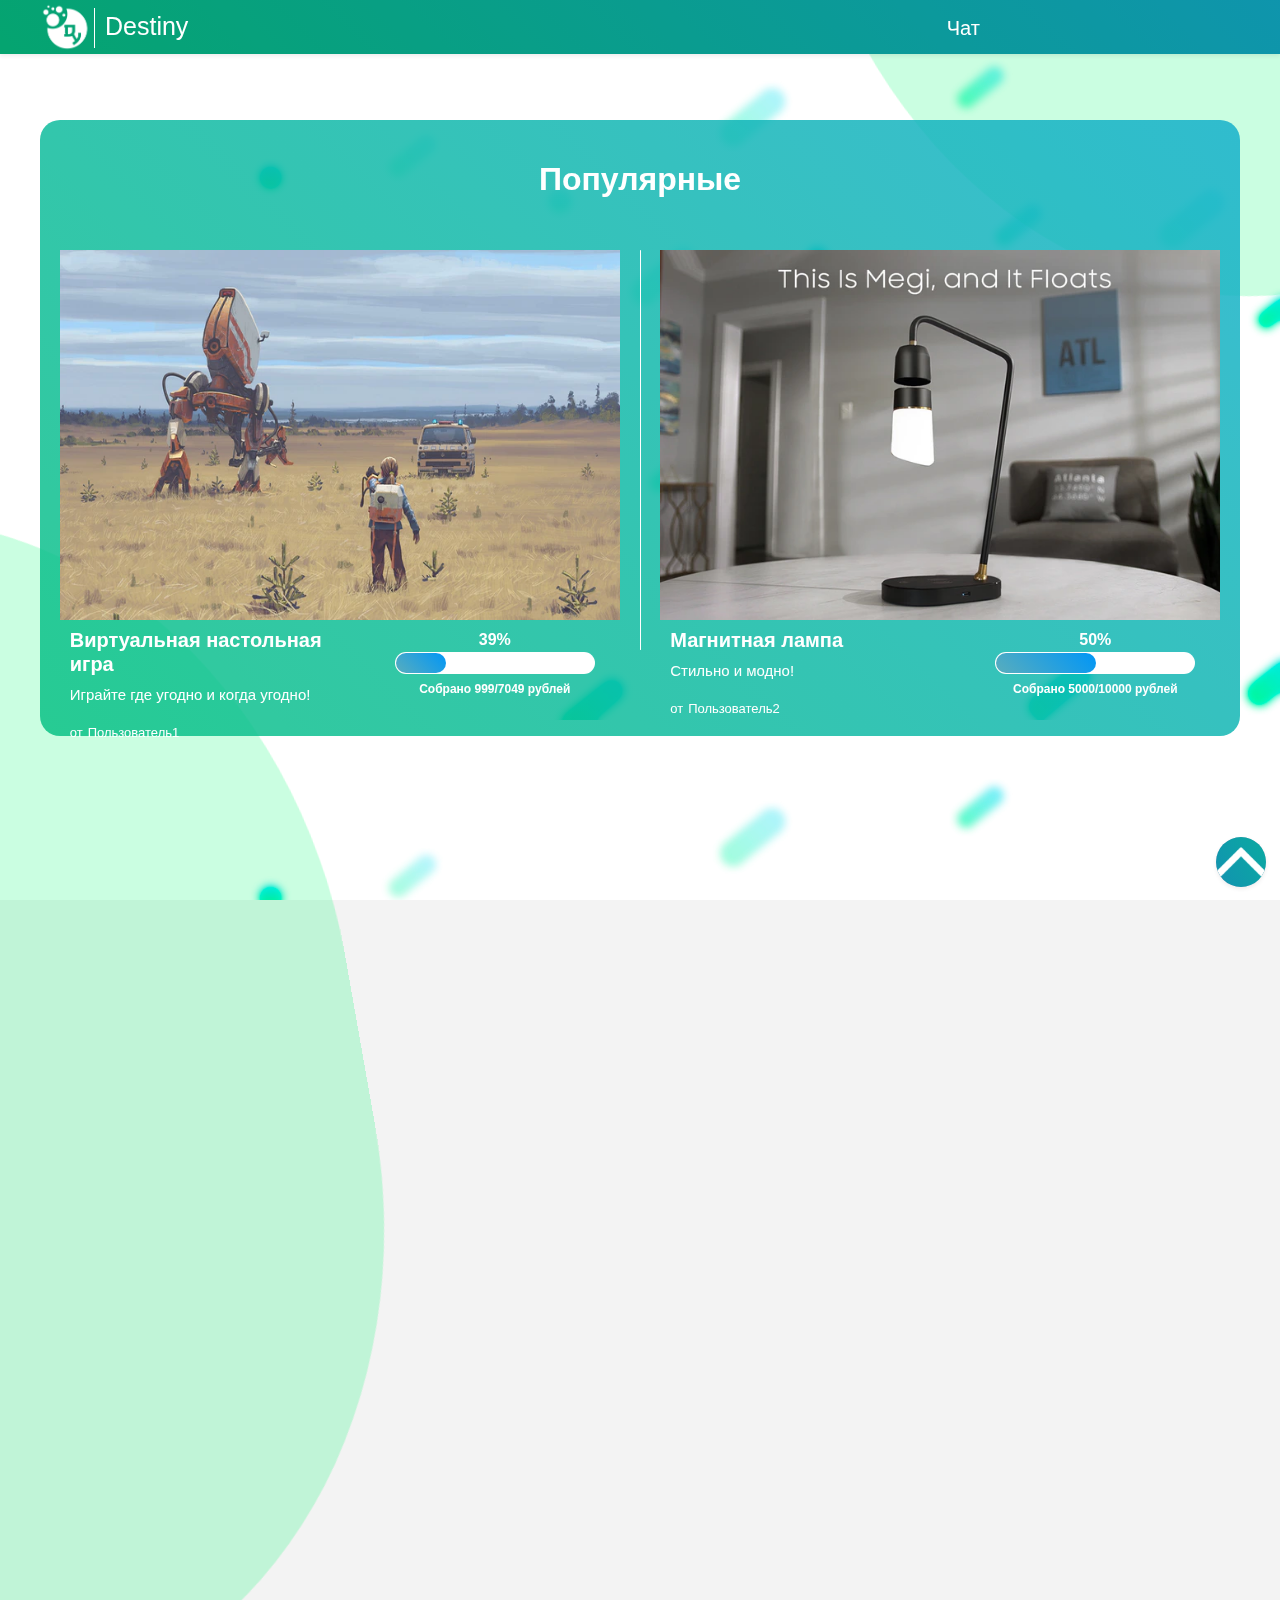
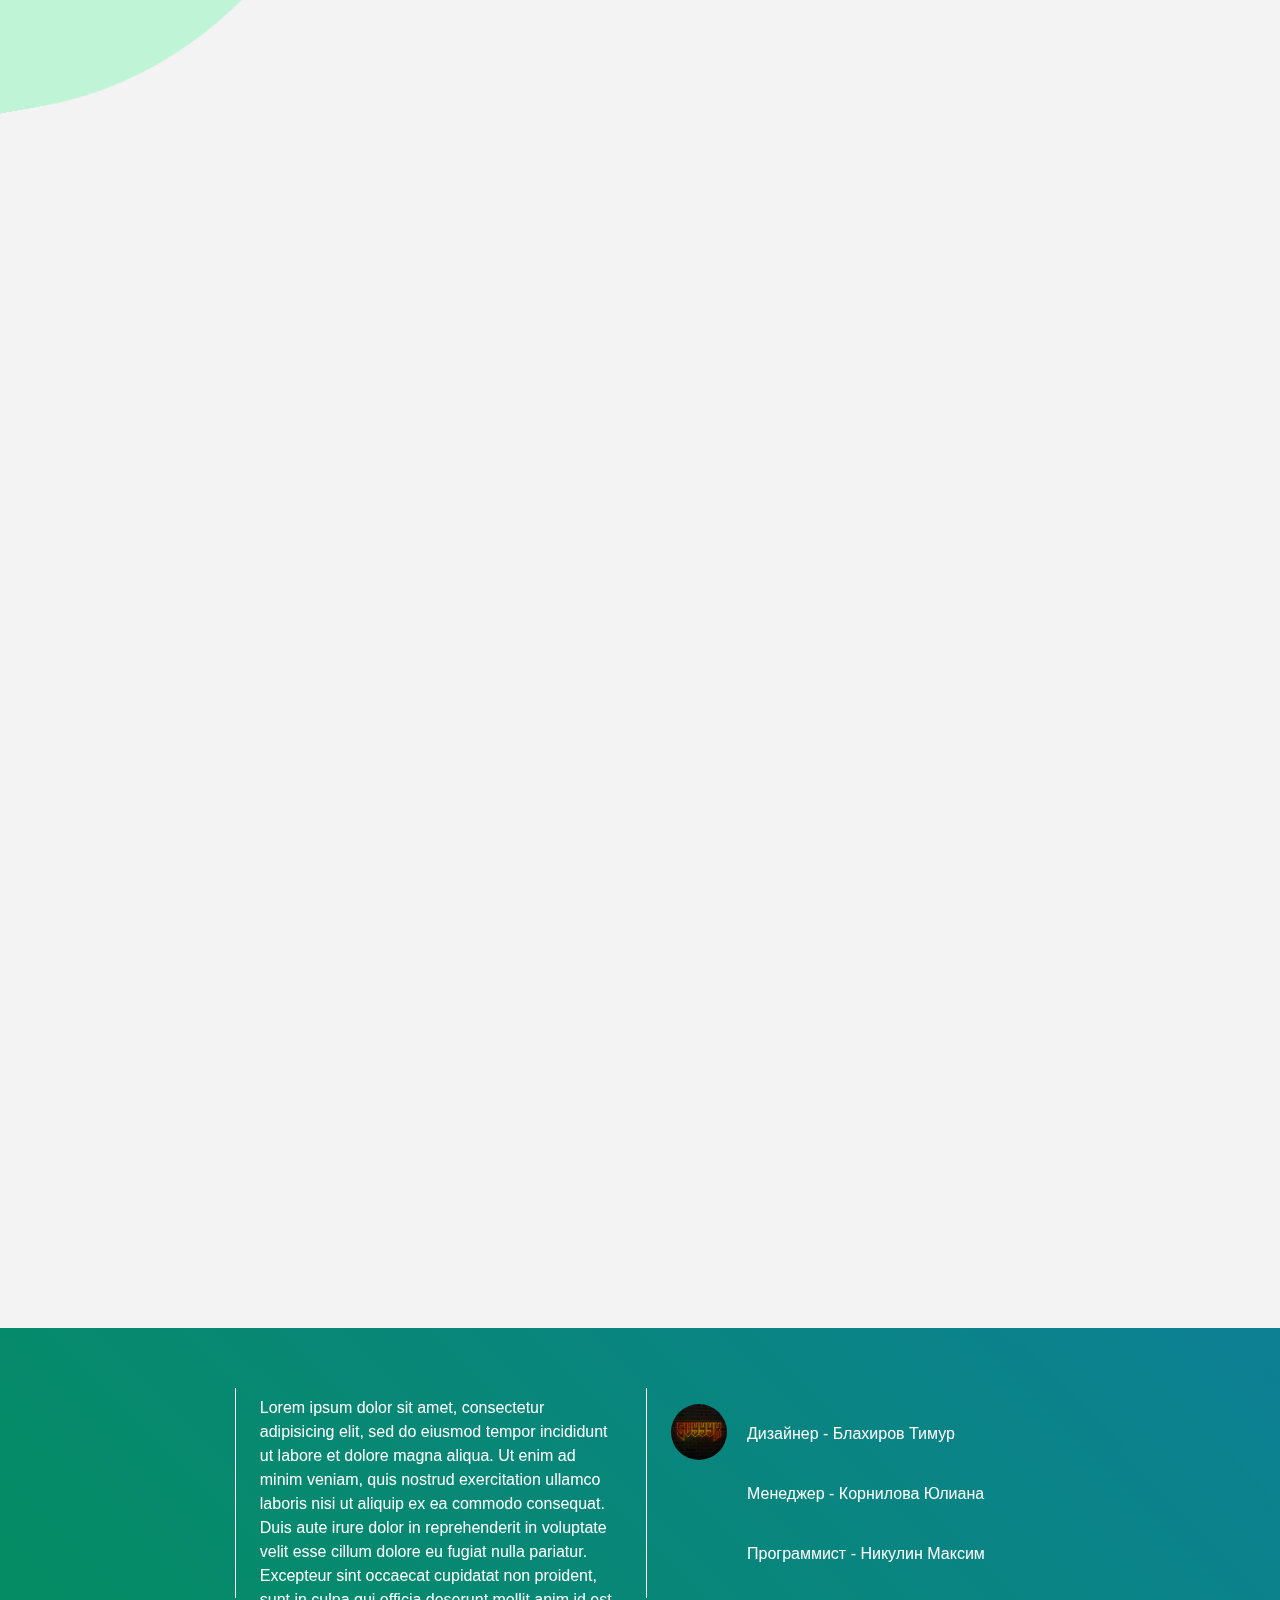
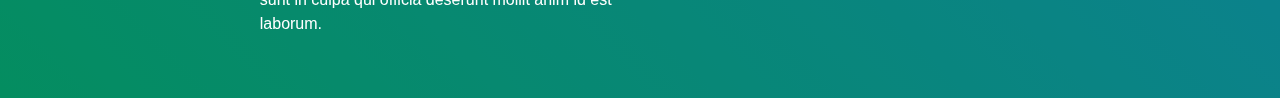
==== index.html @ df8695e5 "Add files via upload" ====
<!DOCTYPE html>
<html>
<head>
	<title>Destiny Project</title>
	<link rel="stylesheet" href="https://stackpath.bootstrapcdn.com/bootstrap/4.4.1/css/bootstrap.min.css" integrity="sha384-Vkoo8x4CGsO3+Hhxv8T/Q5PaXtkKtu6ug5TOeNV6gBiFeWPGFN9MuhOf23Q9Ifjh" crossorigin="anonymous">
	<link rel="stylesheet" type="text/css" href="main.css">
	<link rel="stylesheet" href="https://unpkg.com/aos@next/dist/aos.css" />
	<link rel="icon" type="image/png" href="favicon.png" />
</head>
<body style="margin: 0px;background-image: url(3.jpg);background-size: 100%;background-attachment: fixed;">
	<div class="preloader">
	  <div class="preloader__row">
	    <div class="preloader__item"></div>
	    <div class="preloader__item"></div>
	  </div>
	</div>

	<div class="box">
      <div class="wave one"></div>
      <div class="wave two"></div>
      <div class="wave three"></div>
	</div>

	<div class="box" style="top: -110%;left:130%">
      <div class="wave one"></div>
      <div class="wave two"></div>
      <div class="wave three"></div>
	</div>

	<nav id="menu" class="mx-auto shadow-sm">
		<div style="height: 54px;width: 1200px;" class="mx-auto d-flex text-center py-2">
			<a href="#">
				<div style="" class="">
					<img src="logo.png" style="height: 54px;width: 54px;margin-top: -8px">
				</div>
			</a>
			<div style="width: 1px;height: 40px;background-color: white;"></div>
			<a href="#" style="text-decoration: none;">
				<p class="logoP" style="color: white;margin-left: 10px;font-size: 25px">Destiny</p>
			</a>
			<div style="height: 40px;width: 150px;margin-left: 700px" class="pHover">
				<a href="chat.html" style="text-decoration: none;color: white" target="blank">
					<p style="margin-top: 5px">Чат</p>
				</a>
			</div>
		</div>
	</nav>

	

	<section class="main1">
		<div class="featuredProjectDiv py-3" >
			<div class="" style=""><h2 class="text-center content py-4" style="">Популярные</h2></div>
			<div class="displayFlex">
				
				<div class="featuredProjectBox mx-auto">
					<a href="2.html" style="text-decoration: none;">
					<div class="featuredProjectBoxImg" style="background-image: url(1.jpg);background-size: 100% 100%">
					</div>
					<div class="displayFlex">
						<div class="featuredProjectBoxName pt-2">
							<h3 class="BigName">Виртуальная настольная игра</h3>
							</a>
							<p class="BigDescription">Играйте где угодно и когда угодно!</p>
							<div class="displayFlex" style="margin-top: 5px;">
								<p class="BigDeveloper">от<p class="BigDeveloperName"> Пользователь1</p></p>
							</div>
						</div>
						<div class="featuredProjectBoxDonation pt-2">
							<div>
								<div class="BigPercent">39%</div>
								<div class="PercentBar">
									<div class="PercentBarComplete1"></div>
								</div>
								<div class="money">
									<p class="moneyText">Собрано 999/7049 рублей</p>
								</div>
							</div>
						</div>
					</div>
					
				</div>
				
				<div class="featuredProjectLine"></div>
				<div class="featuredProjectBox mx-auto">
					<a style="text-decoration: none;" href="3.html">
					<div class="featuredProjectBoxImg" style="background-image: url(2.jpg);background-size: 100% 180%">
					</div>
					<div class="displayFlex">
						<div class="featuredProjectBoxName pt-2">
							<h3 class="BigName">Магнитная лампа</h3>
						</a>
							<p class="BigDescription">Стильно и модно!</p>
							<div class="displayFlex" style="margin-top: 5px;">
								<p class="BigDeveloper">от<p class="BigDeveloperName"> Пользователь2</p></p>
							</div>
						</div>
						<div class="featuredProjectBoxDonation pt-2">
							<div>
								<div class="BigPercent">50%</div>
								<div class="PercentBar">
									<div class="PercentBarComplete2"></div>
								</div>
								<div class="money">
									<p class="moneyText">Собрано 5000/10000 рублей</p>
								</div>
							</div>
						</div>
					</div>
				</div>
			</div>
		</div>
	</section>

	<section class="main2">
		<div class="newProjectsDiv py-3" data-aos="fade-up">
			<div><h2 class="text-center py-4 content">Новые проекты</h2></div>
			<div class="newProjectsBigBox" style="background-image: url(7.jpg);">
				<a href="1.html">
					<div class="newProjectsBoxBigBackInvisible"></div>
				</a>
				<div class="newProjectsBoxBigBack">
					<div class="displayFlex">
						<div class="newProjectsBoxBigName">
							<h3 class="newProjectsBoxBigNameText">Зарядка телефона от костра</h3>
							<p class="newProjectsBoxBigDecription">Заряжай свой телефон в лесу! ЭКОЛОГИЧНО</p>
							<div class="displayFlex">
								<div class="newProjectsBoxBigDeveloperImg"></div>
								<div><p class="newProjectsBoxBigDeveloper py-2">от Пользователь4</p></div>
							</div>
						</div>
						<div class="newProjectsBoxBigDonation pt-3">
							<div class="newProjectsBoxBigDonationPercent">90%</div>
							<div class="newProjectsBoxBigDonationPercentBar">
								<div class="newProjectsBoxBigDonationPercentBarComplete"></div>
							</div>
							<p class="newProjectsBoxBigMoney mt-3">Собрано 90 тыс / 100 тыс рублей</p>
						</div>
					</div>
				</div>
			</div>
			<div class="displayFlex px-2">
				<div class="newProjectsBox mx-auto" data-aos="zoom-in-up">
					<a href="4.html" style="text-decoration: none;">
					<div class="newProjectsBoxImage" style="background-image: url(4.jpg);">
						<div class="newProjectsBoxImg"></div>
						<div class="newProjectsBoxMiniBack">
							<div class="newProjectsBoxName">
								<h3 class="newProjectsMiniName">Дрон будущего с 8К камерой</h3>
								</a>
								<p class="newProjectsMiniDeveloper">от Пользователь5</p>
							</div>
							<div class="newProjectsBoxDonation">
								<div class="newProjectsMiniPercent">
									<div class="newProjectsMiniPercentComplete1"></div>
								</div>
							</div>
						</div>
					</div>
				</div>
				<div class="newProjectsLine"></div>
				<div class="newProjectsBox mx-auto" data-aos="zoom-in-up">
					<a href="4.html" style="text-decoration: none;">
					<div class="newProjectsBoxImage" style="background-image: url(5.jpg);">
						<div class="newProjectsBoxImg"></div>
						<div class="newProjectsBoxMiniBack">
							<div class="newProjectsBoxName">
								<h3 class="newProjectsMiniName">Электро - пикап!</h3>
								</a>
								<p class="newProjectsMiniDeveloper">от Пользователь6</p>
							</div>
							<div class="newProjectsBoxDonation">
								<div class="newProjectsMiniPercent">
									<div class="newProjectsMiniPercentComplete2"></div>
								</div>
							</div>
						</div>
					</div>
				</div>
				<div class="newProjectsLine"></div>
				<div class="newProjectsBox mx-auto" data-aos="zoom-in-up">
					<a href="4.html" style="text-decoration: none;">
					<div class="newProjectsBoxImage" style="background-image: url(9.jpg);"> 
						<div class="newProjectsBoxImg"></div>
						<div class="newProjectsBoxMiniBack">
							<div class="newProjectsBoxName">
								<h3 class="newProjectsMiniName">Почувствуй себя королём</h3>
								</a>
								<p class="newProjectsMiniDeveloper">от Пользователь7</p>
							</div>
							<div class="newProjectsBoxDonation">
								<div class="newProjectsMiniPercent">
									<div class="newProjectsMiniPercentComplete3"></div>
								</div>
							</div>
						</div>
					</div>
				</div>
			</div>
		</div>
	</section>

	<section class="main2">
		<div class="videoDiv" data-aos="fade-up">
			<div><h2 class="content text-center py-5">Видеоматериал</h2></div>
			<div class="videoDivBox px-4">
				<div class="videoBox">
					<div class="displayFlex">
						<div class="videoFrame">
							<iframe width="560" height="315" src="https://www.youtube.com/embed/sTw7Pp4DSWU" frameborder="0" allow="accelerometer; autoplay; encrypted-media; gyroscope; picture-in-picture" allowfullscreen></iframe>
						</div>
						<div class="videoText text-center px-3 py-5">
							<p class="videoTextP">Lorem ipsum dolor sit amet, consectetur adipisicing elit, sed do eiusmod
							tempor incididunt ut labore et dolore magna aliqua. Ut enim ad minim veniam,
							quis nostrud exercitation ullamco laboris nisi ut aliquip ex ea commodo
							consequat. Duis aute irure dolor in reprehenderit in voluptate velit esse
							cillum dolore eu fugiat nulla pariatur. Excepteur sint occaecat cupidatat non
							proident, sunt in culpa qui officia deserunt mollit anim id est laborum.</p>
						</div>
					</div>
				</div>
				<div class="videoBox pt-5">
					<div class="displayFlex">
						<div class="videoText text-center px-3 py-5">
							<p class="videoTextP">Lorem ipsum dolor sit amet, consectetur adipisicing elit, sed do eiusmod
							tempor incididunt ut labore et dolore magna aliqua. Ut enim ad minim veniam,
							quis nostrud exercitation ullamco laboris nisi ut aliquip ex ea commodo
							consequat. Duis aute irure dolor in reprehenderit in voluptate velit esse
							cillum dolore eu fugiat nulla pariatur. Excepteur sint occaecat cupidatat non
							proident, sunt in culpa qui officia deserunt mollit anim id est laborum.</p>
						</div>
						<div class="videoFrame">
							<iframe width="560" height="315" src="https://www.youtube.com/embed/5tsSsIlqe84" frameborder="0" allow="accelerometer; autoplay; encrypted-media; gyroscope; picture-in-picture" allowfullscreen></iframe>
						</div>
					</div>
				</div>
			</div>
			<div class="videoButtonDiv displayFlex py-1">
				<div class="videoInvisibleBox"></div>
				<div class="videoButtonBox py-4">
					<a href="#" style="text-decoration: none;">
						<div style="height: 25px;width: 150px;" class="pHover">
							<p>Смотреть все</p>
						</div>
					</a>
				</div>
			</div>
		</div>
	</section>

	<section class="main3">
		<div class="footerDiv">
			<div class="footerBox">
				<div class="footerLine"></div>
				<div class="footerText px-4 py-2">
					<p class="footerTextP">Lorem ipsum dolor sit amet, consectetur adipisicing elit, sed do eiusmod
					tempor incididunt ut labore et dolore magna aliqua. Ut enim ad minim veniam,
					quis nostrud exercitation ullamco laboris nisi ut aliquip ex ea commodo
					consequat. Duis aute irure dolor in reprehenderit in voluptate velit esse
					cillum dolore eu fugiat nulla pariatur. Excepteur sint occaecat cupidatat non
					proident, sunt in culpa qui officia deserunt mollit anim id est laborum.</p>
				</div>
				<div class="footerLine"></div>
				<div class="footerTeamDiv px-4 py-3">
					<div class="footerTeamBox">
						<div class="footerPhoto" style="background-image: url(3.png);"></div>
						<div class="footerName"><p class="footerNameP">Дизайнер - Блахиров Тимур</p></div>
					</div>
					<div class="footerTeamBox">
						<div class="footerPhoto"></div>
						<div class="footerName"><p class="footerNameP">Менеджер - Корнилова Юлиана</p></div>
					</div>
					<div class="footerTeamBox">
						<div class="footerPhoto"></div>
						<div class="footerName"><p class="footerNameP">Программист - Никулин Максим</p></div>
					</div>
				</div>
			</div>
		</div>
	</section>

	<a href="#" class="back-to-top text-center" >
		<div style="background-color: rgba(200,162,200,0.7);border-radius:50%;width: 50px;height: 50px;position: fixed;left: 95%;top: 93%;overflow: hidden;" class="gradient-border shadow-sm">
			<div style="width: 50px;height: 50px;background-image: url(25223.png); background-size: 100% 100%;background-repeat: no-repeat;"></div>
		</div>
	</a>


	<script src="https://unpkg.com/aos@next/dist/aos.js"></script>
  	<script>
   		AOS.init({
		  // Global settings:
		  disable: false, // accepts following values: 'phone', 'tablet', 'mobile', boolean, expression or function
		  startEvent: 'DOMContentLoaded', // name of the event dispatched on the document, that AOS should initialize on
		  initClassName: 'aos-init', // class applied after initialization
		  animatedClassName: 'aos-animate', // class applied on animation
		  useClassNames: false, // if true, will add content of `data-aos` as classes on scroll
		  disableMutationObserver: false, // disables automatic mutations' detections (advanced)
		  debounceDelay: 50, // the delay on debounce used while resizing window (advanced)
		  throttleDelay: 99, // the delay on throttle used while scrolling the page (advanced)
		  

		  // Settings that can be overridden on per-element basis, by `data-aos-*` attributes:
		  offset: 120, // offset (in px) from the original trigger point
		  delay: 0, // values from 0 to 3000, with step 50ms
		  duration: 400, // values from 0 to 3000, with step 50ms
		  easing: 'ease', // default easing for AOS animations
		  once: false, // whether animation should happen only once - while scrolling down
		  mirror: false, // whether elements should animate out while scrolling past them
		  anchorPlacement: 'top-bottom', // defines which position of the element regarding to window should trigger the animation
		});
  	</script>
  	<script>
	  window.onload = function () {
	    document.body.classList.add('loaded_hiding');
	    window.setTimeout(function () {
	      document.body.classList.add('loaded');
	      document.body.classList.remove('loaded_hiding');
	    }, 500);
	  }
	</script>


	<script src="https://code.jquery.com/jquery-3.4.1.slim.min.js" integrity="sha384-J6qa4849blE2+poT4WnyKhv5vZF5SrPo0iEjwBvKU7imGFAV0wwj1yYfoRSJoZ+n" crossorigin="anonymous"></script>
	<script src="https://cdn.jsdelivr.net/npm/popper.js@1.16.0/dist/umd/popper.min.js" integrity="sha384-Q6E9RHvbIyZFJoft+2mJbHaEWldlvI9IOYy5n3zV9zzTtmI3UksdQRVvoxMfooAo" crossorigin="anonymous"></script>
	<script src="https://stackpath.bootstrapcdn.com/bootstrap/4.4.1/js/bootstrap.min.js" integrity="sha384-wfSDF2E50Y2D1uUdj0O3uMBJnjuUD4Ih7YwaYd1iqfktj0Uod8GCExl3Og8ifwB6" crossorigin="anonymous"></script>
	
	<script type="text/javascript" src="main.js"></script>
</body>
</html>
---- main.css ----
* {
	margin: 0;
	padding: 0;
}
	.preloader {
	  /*фиксированное позиционирование*/
	  position: fixed;
	  /* координаты положения */
	  left: 0;
	  top: 0;
	  right: 0;
	  bottom: 0;
	  /* фоновый цвет элемента */
	  background: #e0e0e0;
	  /* размещаем блок над всеми элементами на странице (это значение должно быть больше, чем у любого другого позиционированного элемента на странице) */
	  z-index: 1001;
	}

	.preloader__row {
	  position: relative;
	  top: 50%;
	  left: 50%;
	  width: 70px;
	  height: 70px;
	  margin-top: -35px;
	  margin-left: -35px;
	  text-align: center;
	  animation: preloader-rotate 2s infinite linear;
	}

	.preloader__item {
	  position: absolute;
	  display: inline-block;
	  top: 0;
	  background-blend-mode: multiply;
	  background-image: linear-gradient(45deg, #00f674 -50%, #15d5f7 100%);
	  background-color: rgba(0, 0, 0, 0.4);
	  border-radius: 100%;
	  width: 35px;
	  height: 35px;
	  animation: preloader-bounce 2s infinite ease-in-out;
	}

	.preloader__item:last-child {
	  top: auto;
	  bottom: 0;
	  animation-delay: -1s;
	}

	@keyframes preloader-rotate {
	  100% {
	    transform: rotate(360deg);
	  }
	}

	@keyframes preloader-bounce {

	  0%,
	  100% {
	    transform: scale(0);
	  }

	  50% {
	    transform: scale(1);
	  }
	}

	.loaded_hiding .preloader {
	  transition: 0.3s opacity;
	  opacity: 0;
	}

	.loaded .preloader {
	  display: none;
	}

@font-face {
	    font-family: textO; /* Имя шрифта */
	    src: url(15757.otf); /* Путь к файлу со шрифтом */
	   }
	   P {
	    font-family: arial;

	   }
	   html, body {
		  height: 100%;
		}

		.gradient-border {
		  --borderWidth: 3px;
		  position: relative;
		  border-radius: var(--borderWidth);
		}
		.gradient-border:after {
		  content: '';
		  position: absolute;
		  top: calc(-1 * var(--borderWidth));
		  left: calc(-1 * var(--borderWidth));
		  height: calc(100% + var(--borderWidth) * 2);
		  width: calc(100% + var(--borderWidth) * 2);
		  background: linear-gradient(60deg,  #5073b8, #1098ad, #07b39b, #6fba82);
		  border-radius: calc(2 * var(--borderWidth));
		  z-index: -1;
		  animation: animatedgradient 3s ease alternate infinite;
		  background-size: 300% 300%;
		}


		@keyframes animatedgradient {
		    0% {
		        background-position: 0% 50%;
		    }
		    50% {
		        background-position: 100% 50%;
		    }
		    100% {
		        background-position: 0% 50%;
		    }
		}

		.dva {
		 text-align: center;
		 background: -webkit-linear-gradient(45deg,rgb(131, 183, 156) -50%,rgb(255,255,255) 100%);
		background: linear-gradient(45deg,rgb(131, 183, 156) -50%,rgb(255,255,255) 100%);
		 color: transparent;
		 -webkit-background-clip: text;
		 -webkit-animation: animate-logo;
		 -webkit-animation-delay: 0;
		 -webkit-animation-duration: 10s;
		 -webkit-animation-timing-function: linear;
		 -webkit-animation-iteration-count: infinite;
		 -webkit-animation-fill-mode: forwards;
		 transition: font-size 500ms ease-in-out;
		 font-weight: bold;
		 font-family: arial;
		 
		}
		@media only screen and (min-width: 40.063em) {
		 .logo {
		 margin-top: 30vh;
		 font-size: 80px;
		 }
		}
		@media only screen and (min-width: 64.063em) {
		 .logo {
		 margin-top: 25vh;
		 font-size: 80px;
		 }
		}
		@media only screen and (min-width: 90.063em) {
		 .logo {
		 margin-top: 20vh;
		 font-size: 80px;
		 }
		}
		@media only screen and (min-width: 120.063em) {
		 .logo {
		 margin-top: 15vh;
		 font-size: 80px;
		 }
		}
		@-webkit-keyframes animate-logo {
		 0% {
		 background-position: 0 3200px;
		 }
		 100% {
		 background-position: 3200px 0;
		 }
		}

		html {
  			scroll-behavior: smooth; /* свойство scroll-behavior не наследуется, применяется к прокручиваемым блокам */ 
		}
		body
		{
		 	background-color:#f3f3f3;
		 	margin: 0px;background-image: url(3.jpg);
		  	background-size: 100%;
		  	background-attachment: fixed;
		}

		.bg-container
		{
		      position: absolute;
		    top: 20%;
		    width: 100%;
		}

		.box
		{
		    position: fixed;
		    top: 50%;
		    transform: rotate(80deg);
		    left: 20%;
		    opacity: 0.9;
		    z-index: -1;
		}

		.wave {
		    position: absolute;
		    opacity: .4;
		    width: 1200px;
		    height: 1000px;
		    border-radius: 43%;
		}

		.wave.one {
		    animation: rotate 7000ms infinite linear;
		    opacity: .1;
		    background: rgba(0, 246, 116, 0.41);
		}

		.wave.two {
		    animation: rotate 3000ms infinite linear;
		    opacity: .1;
		    background: rgba(0, 246, 116, 0.41);
		}

		.wave.three {
		    animation: rotate 7500ms infinite linear;
		     background: rgba(0, 246, 116, 0.41);
		}

		@keyframes rotate {
		  from { transform: rotate(0deg); }
		  from { transform: rotate(360deg); }
		}


		#shape10,#shape9,#shape8,#shape1
		{
		      transform-box: fill-box;
		    transform-origin: center;
		  -webkit-animation: rotate-center 2s cubic-bezier(0.445, 0.050, 0.550, 0.950) infinite alternate both;
		            animation: rotate-center 2s cubic-bezier(0.445, 0.050, 0.550, 0.950) infinite alternate both;
		}

		#cir1,#cir2,#cir3
		{
		  transform-box: fill-box;
		    transform-origin: center;
		  -webkit-animation: rotate-scale-down-diag-2 2s linear infinite both;
		            animation: rotate-scale-down-diag-2 2s linear infinite both;
		}

		#cir4,#cir5,#cir6
		{
		  transform-box: fill-box;
		    transform-origin: center;
		  -webkit-animation: rotate-scale-down-diag-2 1s linear infinite both;
		            animation: rotate-scale-down-diag-2 1s linear infinite both;
		}
		#menu {
			width: 100%;
			height: 54px;
			z-index: 200;
			background-blend-mode: multiply;
			background-image: linear-gradient(45deg, #00f674 -50%, #15d5f7 100%);
			background-position: top;
			background-repeat: no-repeat;
			background-size: cover;
			background-color: rgba(0, 0, 0, 0.3);
			position: fixed;
	}
		.pHover{
			color: white;
			font-size: 20px
		}
		.pHover:hover{
			color: #e8e8e8;
		}

	/**MAIN DIV**/

	.footerPhoto {
		height: 56px;
		width: 56px;
		border-radius: 28px;
		background-size: 100% 100%;
	}

	.footerName {
		height: 60px;
		width: 290px;
		padding-left: 20px;
	}

	.footerNameP {
		margin-top: 18px;
		font-family: arial;
		color: white;
	}

	.footerTextP {
		color: white;
		font-family: arial;
	}

	.footerDiv {
		width: 100%;
		margin-top: 100px;
		background-blend-mode: multiply;
		background-image: linear-gradient(45deg, #00f674 -50%, #15d5f7 100%);
		background-color: rgba(0, 0, 0, 0.4);
	}

	.footerBox {
		margin-left: auto;
		margin-right: auto;
		display: flex;
		width: 810px;
		padding-bottom: 60px;
		padding-top: 60px;
	}

	.footerText {
		height: 250px;
		width: 510px;
	}

	.footerTeamBox {
		height: 60px;
		width: 350px;
		display: flex;
	}

	.footerLine {
		height: 210px;
		width: 1px;
		background-color: white;
	}



	.content {
		color: white;
		font-weight: bold;
	}

	.money {
		width: 250px;
		margin-top: 6px;
	}

	.moneyText {
		font-size: 12px;
		color: white;
		font-family: arial;
		font-weight: bold;
		text-align: center;
	}

	.BigPercent{
		font-size: 16px;
		color: white;
		text-align: center;
		font-weight: bold;
	}

	.PercentBar {
		height: 22px;
		width: 200px;
		margin-left: auto;
		margin-right: auto;
		background-color: white;
		border-radius: 11px;
	}

	.PercentBarComplete1 {
		height: 20px;
		width: 50px;
		border-radius: 10px;
		position: absolute;
		background-image: linear-gradient(45deg,rgba(134, 185, 159) -50%, rgba(0,150,247,1) 100%);
		margin-left: 1px;
		margin-top: 1px;
	}

	.PercentBarComplete2 {
		height: 20px;
		width: 100px;
		border-radius: 10px;
		position: absolute;
		background-image: linear-gradient(45deg,rgba(134, 185, 159) -50%, rgba(0,150,247,1) 100%);
		margin-left: 1px;
		margin-top: 1px;
	}

	.BigName {
		font-size: 20px;
		color: white;
		font-weight: bold;
	}

	.BigDescription {
		font-size: 15px;
		color: white;
		font-family: arial;
	}

	.BigDeveloper {
		font-size: 13px;
		color: white;
		margin-right: 5px;
		font-family: arial;
	}

	.BigDeveloperName {
		font-size: 13px;
		color: white;
		font-family: arial;
	}

	.main1 {
		margin-left: auto;
		margin-right: auto;
		width: 1200px;
		padding-top: 120px;
	}

	.featuredProjectDiv {
		width: 1200px;
		border-radius: 20px;
		background-image: linear-gradient(45deg,rgba(0,246,116,0.8) -50%, rgba(21,213,247,0.8) 100%);
		background-color: rgba(0, 0, 0, 0.15);
		background-blend-mode: multiply;
	}

	.displayFlex {
		display: flex;
	}

	.featuredProjectBox {
		height: 470px;
		width: 560px;
		margin-top: 20px;
	}

	.featuredProjectBoxImg {
		height: 370px;
		width: 560px;
	}

	.featuredProjectImg {
		height: 370px;
		width: 560px;
		background-size: 100% 100%;
	}

	.featuredProjectBoxName {
		height: 100px;
		width: 310px;
		padding-left: 10px;
	}

	.featuredProjectBoxDonation {
		height: 100px;
		width: 250px;
	}

	.featuredProjectLine {
		height: 400px;
		width: 1px; 
		border-radius: 1px;
		background-color: white; 
		margin-top: 20px; 
	}



	.main2 {
		margin-left: auto;
		margin-right: auto;
		width: 1200px;
		margin-top: 90px;
	}


	.recomendationDiv {
		width: 1200px;
		background-color: red;
	}

	.recomendationBox {
		height: 300px;
		width: 380px;
		background-color: yellow;
		margin-top: 20px;
	}

	.recomendationBoxImg {
		height: 210px;
		width: 380px;
		background-color: green;
	}

	.recomendationBoxName {
		height: 90px;
		width: 190px;
		background-color: pink;
	}

	.recomendationBoxDonation {
		height: 90px;
		width: 190px;
		background-color: black;
	}

	.recomendationLine {
		height: 300px; 
		width: 2px;
		background-color: gray;
		margin-top: 20px;
	}




	.newProjectsDiv {
		width: 1200px;
		background-image: linear-gradient(45deg,rgba(0,246,116,0.8) -50%, rgba(21,213,247,0.8) 100%);
		background-color: rgba(0, 0, 0, 0.2);
		background-blend-mode: multiply;
		border-radius: 20px;
	}

	.newProjectsBox {
		height: 250px;
		width: 380px;
		margin-top: 20px;
	}

	.newProjectsBoxImg {
		height: 160px;
		width: 380px;
	}

	.newProjectsBoxImage {
		height: 250px;
		width: 380px;
		background-size: 100% 100%;
	}

	.newProjectsBoxName {
		height: 55px;
		width: 380px;
		padding-left: 10px;
	}

	.newProjectsBoxDonation {
		height: 35px;
		width: 380px;
	}

	.newProjectsLine {
		height: 250px; 
		width: 2px;
		background-color: white;
		margin-top: 20px;
	}

	.newProjectsBoxMiniBack {
		background-color: rgba(13, 13, 13, 0.15);
	}

	.newProjectsBigBox {
		height: 600px;
		width: 1200px;
		background-size: 100% 100%;
	}

	.newProjectsBoxBigBackInvisible {
		height: 460px;
		width: 1200px;
	}

	.newProjectsBoxBigBack {
		height: 140px;
		width: 1200px;
		background-color: rgba(113,113,113, 0.7);
	}

	.newProjectsBoxBigName {
		height: 140px;
		width: 600px;
		padding-left: 70px;
		padding-top: 10px;
	}

	.newProjectsBoxBigNameText {
		color: white;
		font-family: arial;
		font-weight: bold;
	}

	.newProjectsBoxBigDecription {
		color: white;
		font-family: arial;
		font-size: 18px;
	}

	.newProjectsBoxBigDeveloperImg {
		height: 38px;
		width: 38px; 
		border-radius: 19px; 
		background-image: url(3.png); 
		background-size: 100% 100%;
		margin-right: 15px;
	}

	.newProjectsBoxBigDeveloper {
		color: white;
		font-family: arial;
		font-size: 15px;
	}

	.newProjectsBoxBigDonation {
		height: 140px;
		width: 600px;
	}

	.newProjectsBoxBigDonationPercent {
		font-size: 16px;
		color: white;
		text-align: center;
		font-weight: bold;
	}

	.newProjectsBoxBigDonationPercentBar {
		height: 24px;
		width: 500px;
		border-radius: 12px;
		background-color: white;
		margin-left: auto;
		margin-right: auto;
	}

	.newProjectsBoxBigDonationPercentBarComplete {
		height: 22px;
		width: 450px;
		border-radius: 11px;
		background-image: linear-gradient(45deg,rgba(134, 185, 159) -50%, rgba(0,150,247,1) 100%);
		position: absolute;
		margin-left: 1px;
		margin-top: 1px;
	}

	.newProjectsBoxBigMoney {
		font-family: 17px;
		text-align: center;
		margin-bottom: 5px;
		color: white;
		font-weight: bold;
	}

	.newProjectsBoxBigDay {
		font-family: 14px;
		text-align: center;
	}



	.newProjectsMiniName {
		font-size: 18px;
		color: white;
	}

	.newProjectsMiniDeveloper {
		font-size: 13px;
		color: white;
	}

	.newProjectsMiniPercent {
		height: 22px;
		width: 340px;
		border-radius: 11px;
		margin-right: auto;
		margin-left: auto;
		background-color: white;
		overflow: hidden;
	}

	.newProjectsMiniPercentComplete1 {
		height: 20px;
		width: 30px;
		border-radius: 10px;
		margin-top: 1px;
		margin-left: 1px;
		background-image: linear-gradient(45deg,rgba(134, 185, 159) -50%, rgba(0,150,247,1) 100%);
		position: absolute;
	}

	.newProjectsMiniPercentComplete2 {
		height: 20px;
		width: 300px;
		border-radius: 10px;
		margin-top: 1px;
		margin-left: 1px;
		background-image: linear-gradient(45deg,rgba(134, 185, 159) -50%, rgba(0,150,247,1) 100%);
		position: absolute;
	}

	.newProjectsMiniPercentComplete3 {
		height: 20px;
		width: 20px;
		border-radius: 10px;
		margin-top: 1px;
		margin-left: 1px;
		background-image: linear-gradient(45deg,rgba(134, 185, 159) -50%, rgba(0,150,247,1) 100%);
		position: absolute;
	}




	.videoDiv {
		background-image: linear-gradient(45deg,rgba(0,246,116,0.8) -50%, rgba(21,213,247,0.8) 100%);
		background-color: rgba(0, 0, 0, 0.2);
		background-blend-mode: multiply;
		border-radius: 20px;
	}

	.videoInvisibleBox {
		width: 970px;
		height: 20px;
	}

	.videoTextP {
		color: white;
		font-family: arial;
		font-size: 19px;
	}






	/**--NEW ELEMENTS--**/

	.newDescriptionImg {
		height: 450px;
		width: 1010px;
		margin-left: auto;
		margin-right: auto;
		background-size: 100% 100%;
		border-radius: 20px;
	}

	.newDescription {
		color: white;
		font-family: arial;
		font-weight: bold;
		font-size: 20px;
	}

	.newBoxMoney {
		font-family: 17px;
		margin-bottom: 5px;
		color: white;
		font-weight: bold;
		margin-left: 20px;
		text-align: center;
		margin-top: 3px;

	}

	.newDonateButton {
		height: 50px;
		width: 250px;
		background-color: rgba(0,0,0,0);
		color: white;
		text-align: center;
		border: 0;
		border-radius: 25px;
		font-family: arial;
		font-size: 18px;
	}

	.newDevImg {
		height: 46px;
		width: 46px;
		border-radius: 23px;
		margin-right: 20px;
		background-size: 100% 100%;
	}

	.newDiv1 {
		width: 1200px;
		margin-right: auto;
		margin-left: auto;
		background-image: linear-gradient(45deg,rgba(0,246,116,0.8) -50%, rgba(21,213,247,0.8) 100%);
		background-color: rgba(0, 0, 0, 0.2);
		background-blend-mode: multiply;
		border-radius: 20px;
	}

	.newDiv1Invisible {
		height: 560px;
		width: 1200px;
	}

	.newDiv1Percent {
		height: 26px;
		width: 1000px;
		border-radius: 13px;
		margin-left: auto;
		margin-right: auto;
		background-color: white;
		border: 1px solid black;
	}

	.newDiv1PercentComplete {
		height: 22px;
		width: 500px;
		border-radius: 11px;
		margin-top: 1px;
		margin-left: 1px;
		position: absolute;
		background-image: linear-gradient(45deg,rgba(134, 185, 159) -50%, rgba(0,150,247,1) 100%);
	}

	.newDiv1Info {
		width: 1200px;
		margin-left: auto;
		margin-right: auto;
		background-color: rgba(113,113,113, 0.7);
		border-radius: 0px 0px 20px 20px;
	}

	.newBox1Info {
		height: 100px;
		width: 1200px;
		display: flex;
	}

	.newBox1Name {
		height: 100px;
		width: 700px;
		display: flex;
	}

	.newBox1Donate {
		height: 100px;
		width: 500px;
	}



	/**Paypal**/

	.payBox {
		background-image: linear-gradient(45deg,rgba(0,246,116,0.8) -50%, rgba(21,213,247,0.8) 100%);
		background-color: rgba(0, 0, 0, 0.2);
		background-blend-mode: multiply;
		border-radius: 20px 20px 0px 0px;

	}

	.payInfoBox {
		background-color: rgba(113,113,113, 0.7);
		width: 1200px;
		text-align: center;
		margin-top: -8px;
		border-radius: 0px 0px 20px 20px;
	}

	.payInfoText {
		color: white;
		font-family: arial;
		font-weight: bold;
		font-size: 30px;

	}




	/**----------CHAT----------**/

	::-webkit-scrollbar {
	  width: 5px;
	}

	::-webkit-scrollbar-track {
	  width: 5px;
	  background: #f5f5f5;
	}

	::-webkit-scrollbar-thumb {
	  width: 1em;
	  background-color: #ddd;
	  outline: 1px solid slategrey;
	  border-radius: 1rem;
	}

	.text-small {
	  font-size: 0.9rem;
	}

	.messages-box,
	.chat-box {
	  height: 510px;
	  overflow-y: scroll;
	}

	.rounded-lg {
	  border-radius: 0.5rem;
	}

	input::placeholder {
	  font-size: 0.9rem;
	  color: #999;
	}
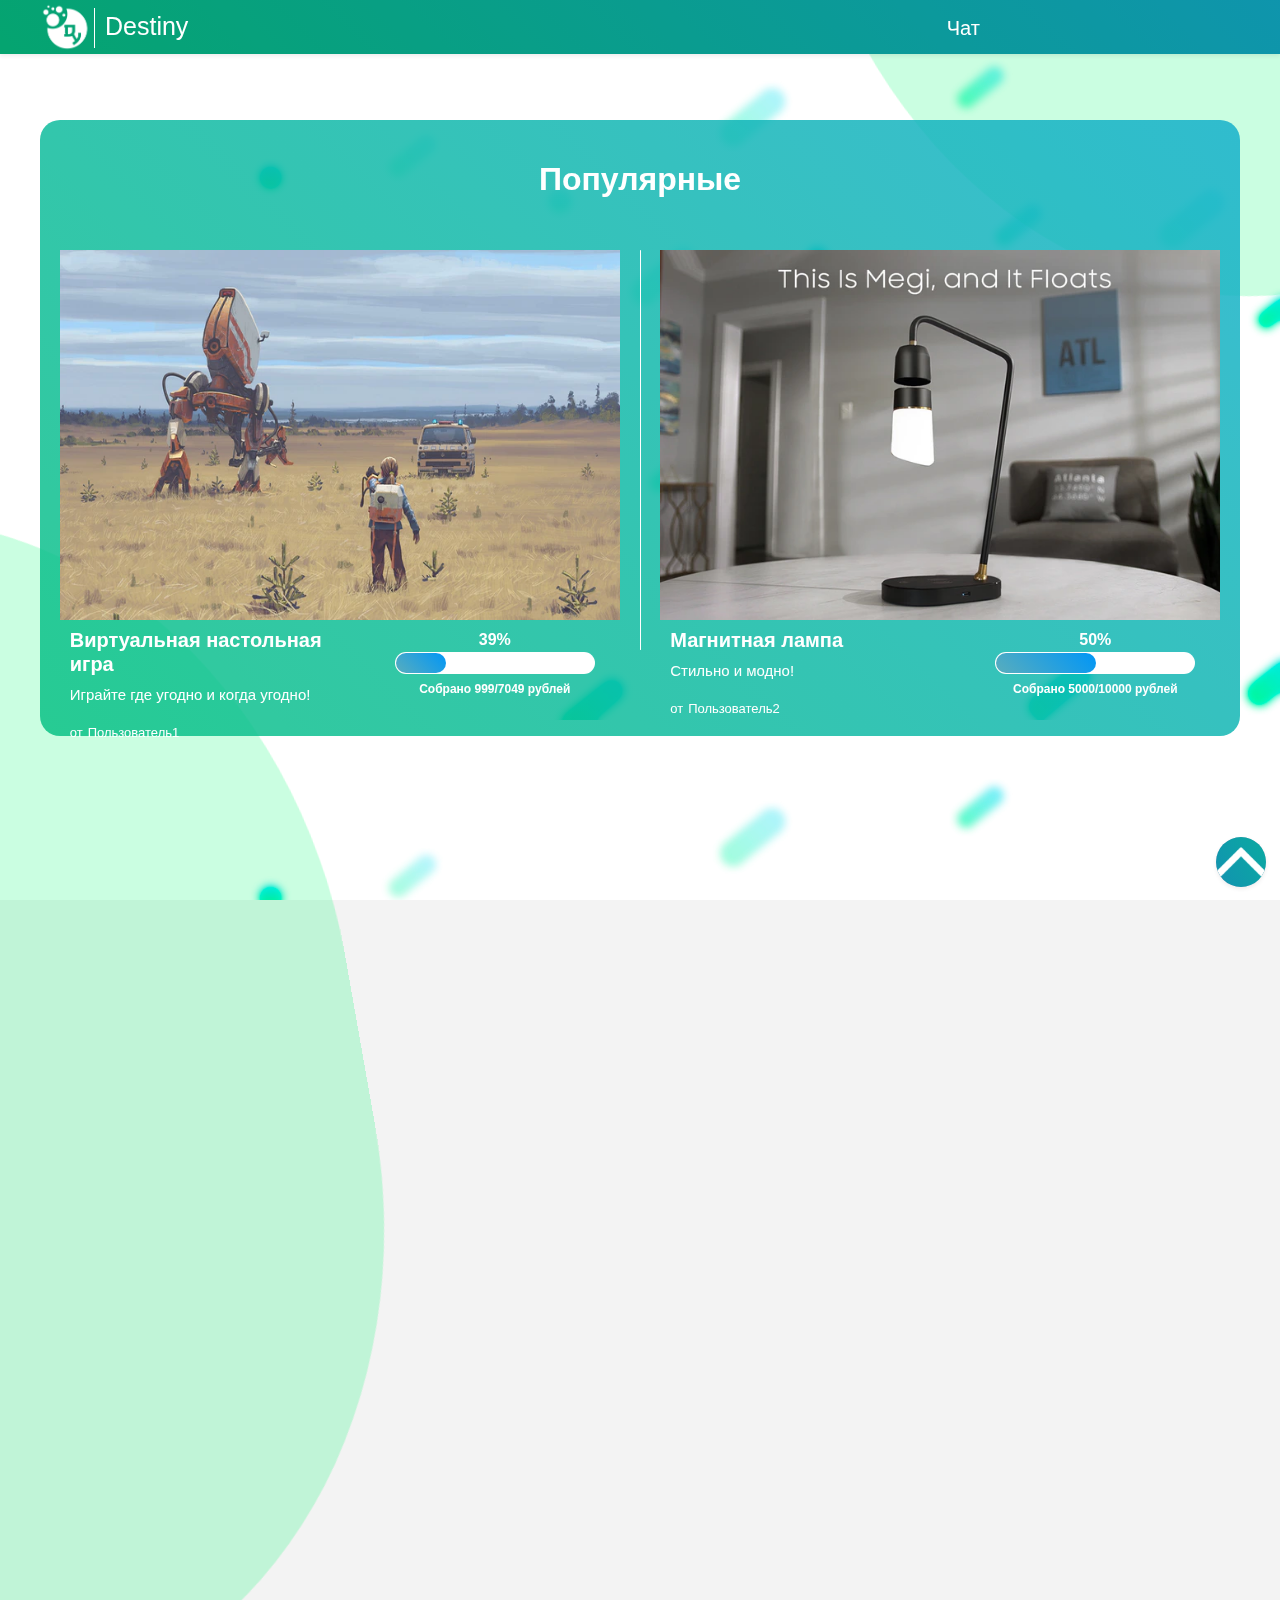
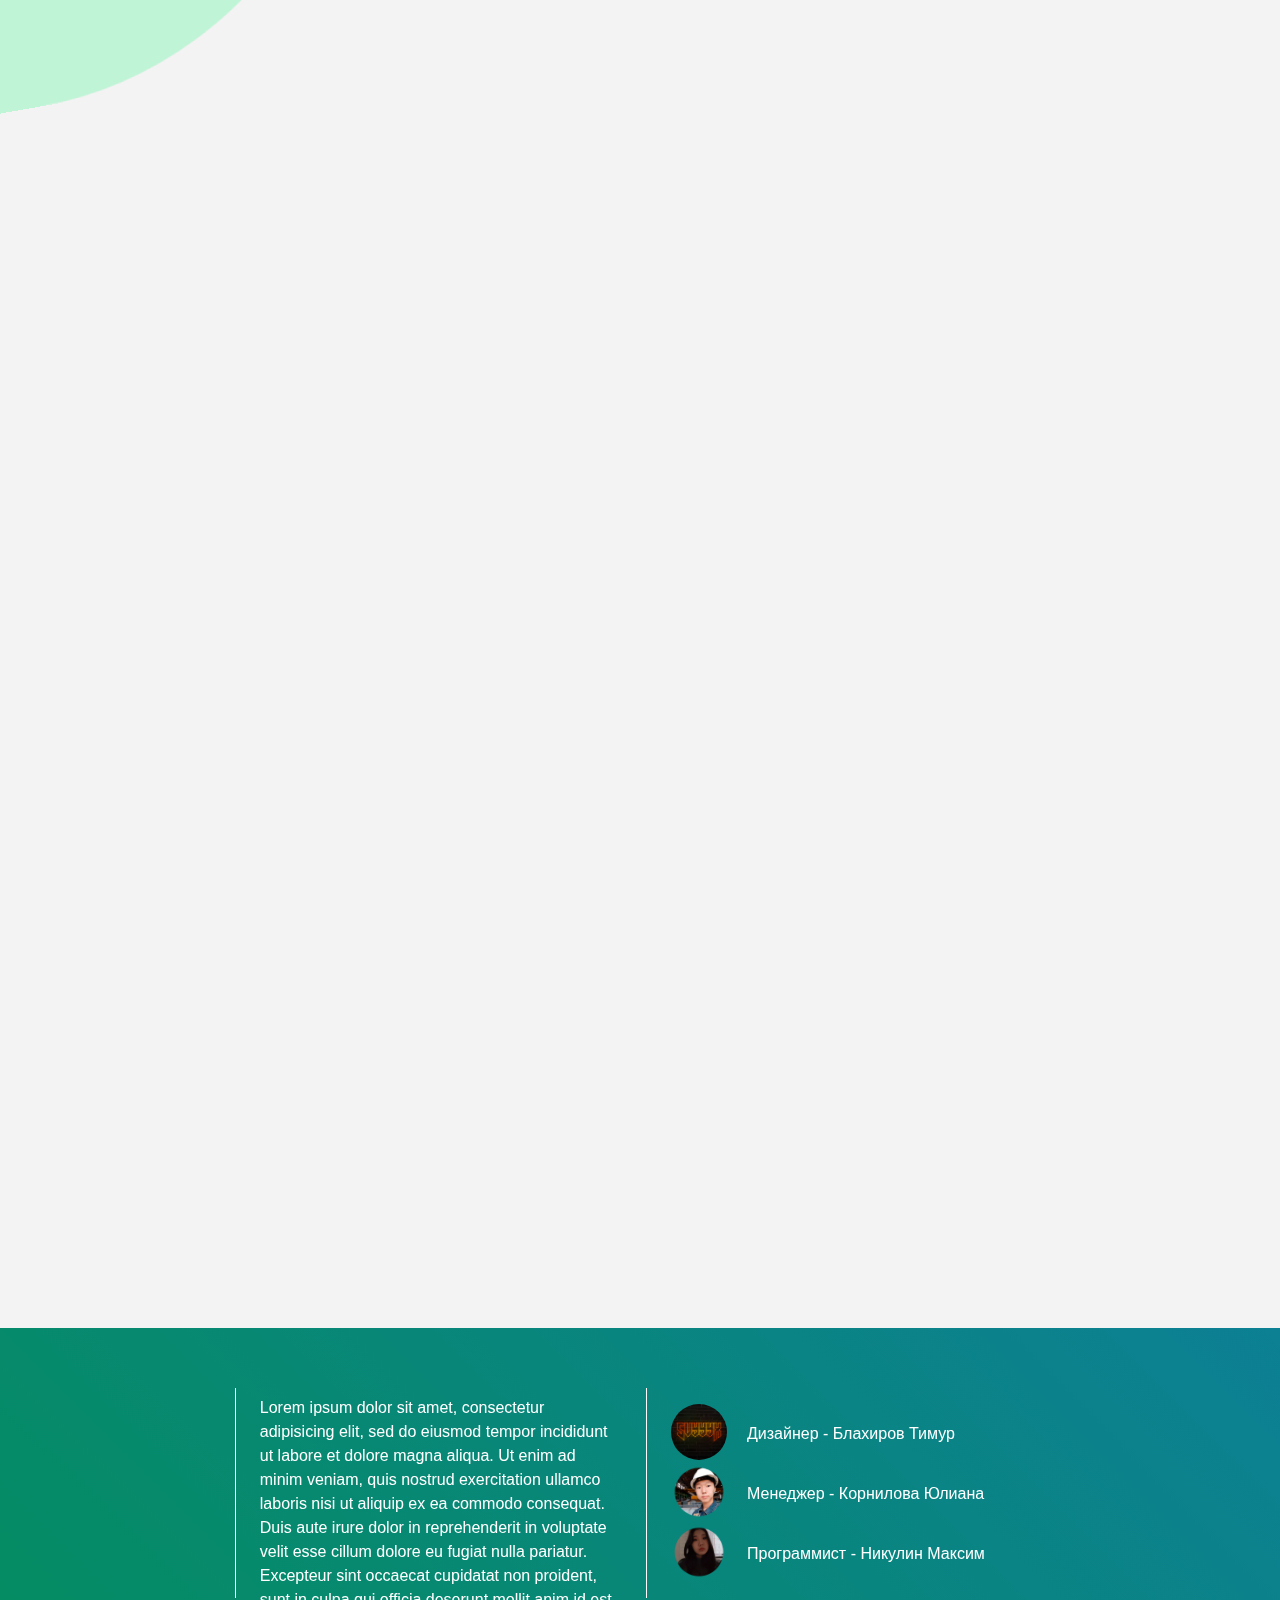
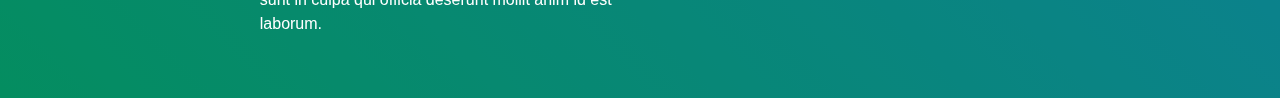
==== commit 8f33e892: "Add files via upload" ====
--- a/index.html
+++ b/index.html
@@ -267,11 +267,11 @@
 						<div class="footerName"><p class="footerNameP">Дизайнер - Блахиров Тимур</p></div>
 					</div>
 					<div class="footerTeamBox">
-						<div class="footerPhoto"></div>
+						<div class="footerPhoto" style="background-image: url(9.png);"></div>
 						<div class="footerName"><p class="footerNameP">Менеджер - Корнилова Юлиана</p></div>
 					</div>
 					<div class="footerTeamBox">
-						<div class="footerPhoto"></div>
+						<div class="footerPhoto" style="background-image: url(10.png);"></div>
 						<div class="footerName"><p class="footerNameP">Программист - Никулин Максим</p></div>
 					</div>
 				</div>
